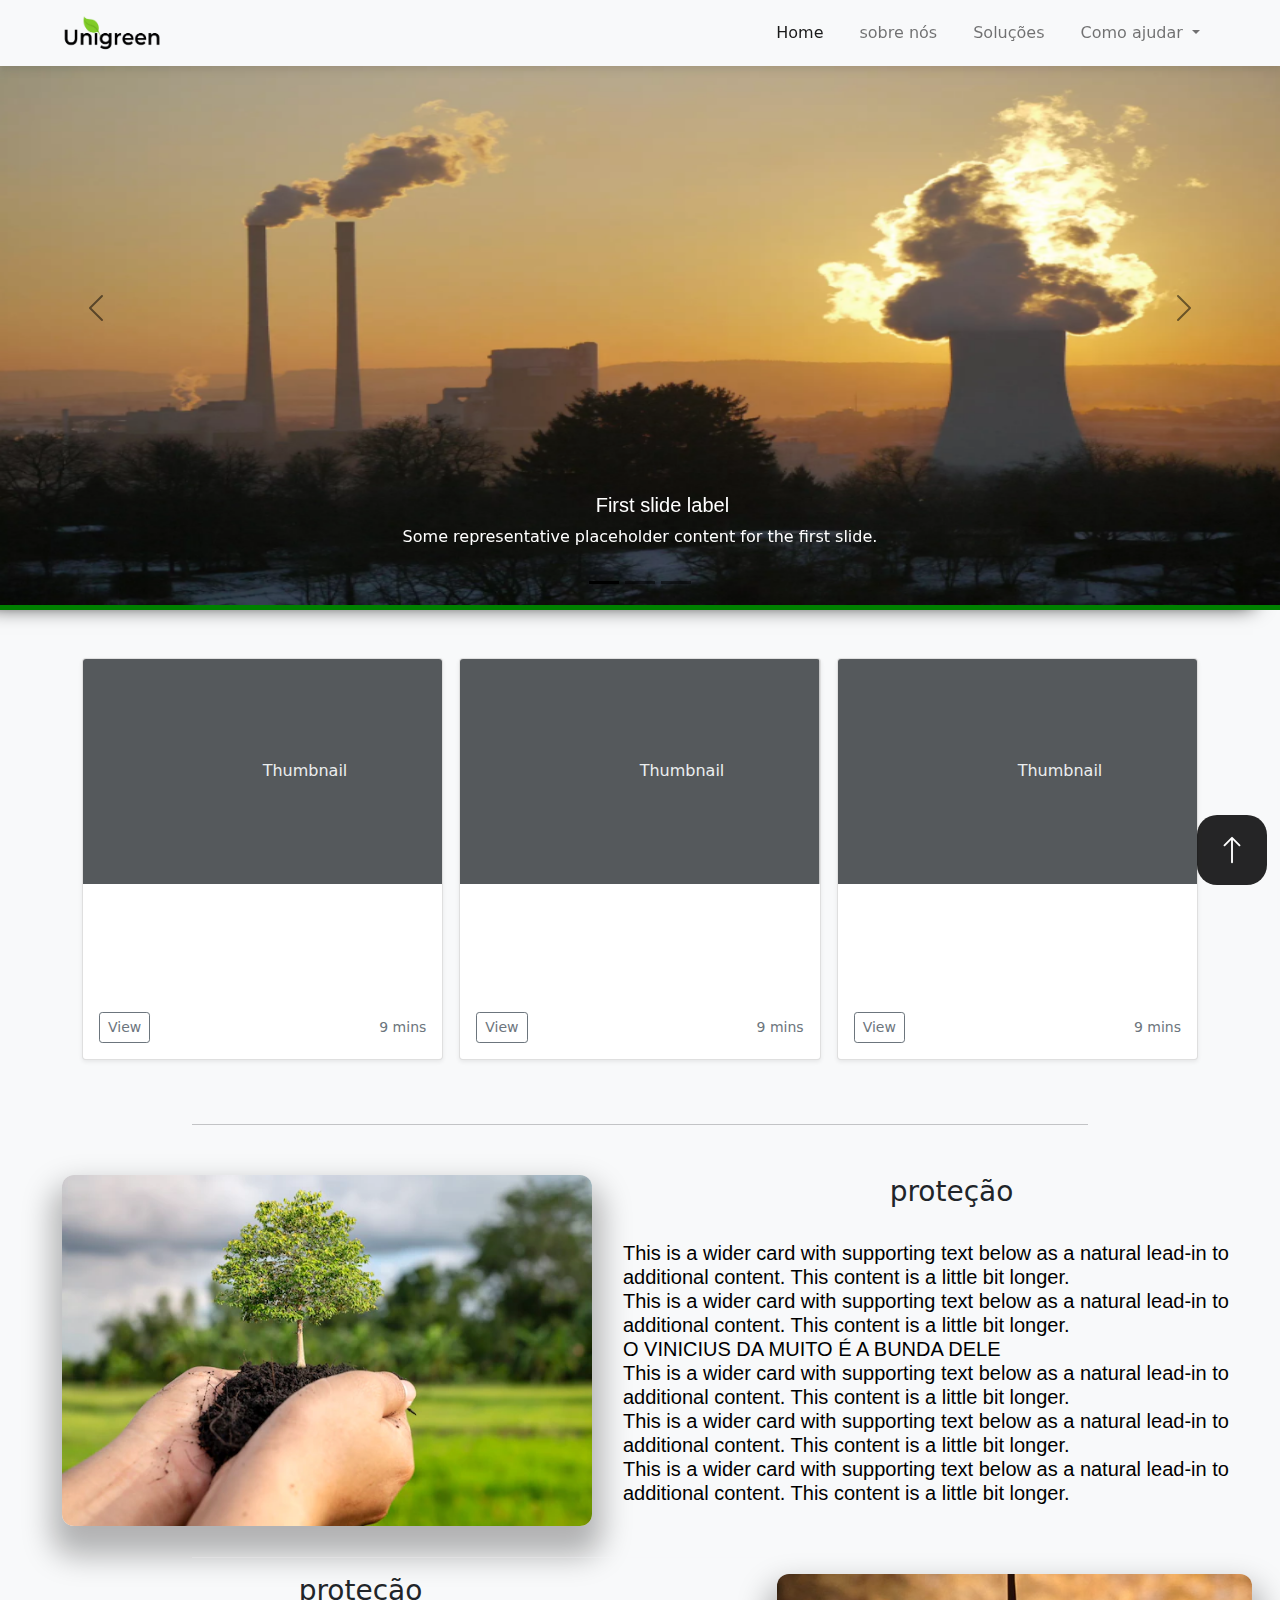
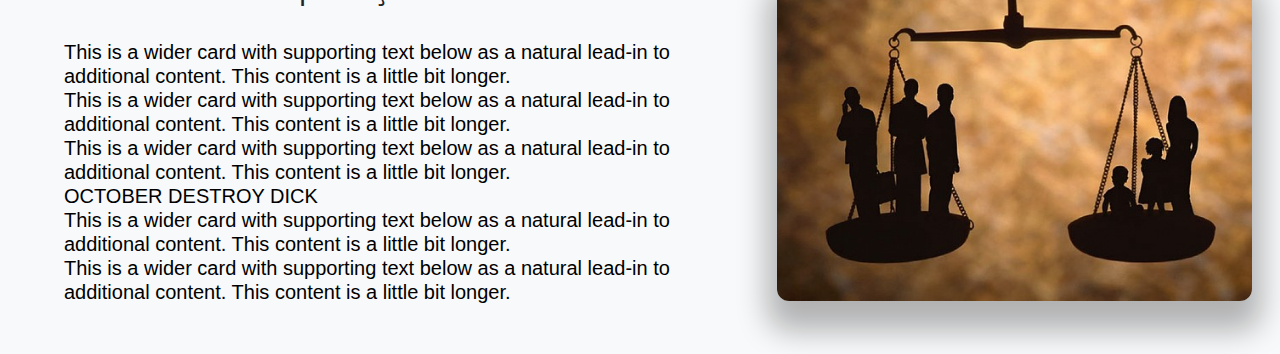
==== index1.html @ b9196254 "a" ====
<!DOCTYPE html>
<html lang="pt-br">

<head>
  <meta charset="utf-8">
  <link rel="icon" type="image/x-icon" href="/imagens/favicon.png">
  <link rel="stylesheet" href="/css/style.css">
  <link rel="stylesheet" href="/css/bootstrap.css">
  <script src="/js/bootstrap.js"> </script>
  <link href="https://fonts.googleapis.com/css2?family=Montserrat:wght@500;700&display=swap" rel="stylesheet">
  <title>Unigreen</title>
</head>
<body>
<header>
  <!-- INÍCIO NAVBAR -->

  <nav class="navbar navbar-expand-lg navbar-light bg-light">
    <div class="container-fluid">
      <a class="navbar-brand" href="#"><img src="/imagens/logounigreen.png" width="100px" height="40px"></a>
      <button class="navbar-toggler" type="button" data-bs-toggle="collapse" data-bs-target="#navbarNavDropdown"
        aria-controls="navbarNavDropdown" aria-expanded="false" aria-label="Toggle navigation">
        <span class="navbar-toggler-icon"></span>
      </button>
      <div class="collapse navbar-collapse" id="navbarNavDropdown">
        <ul class="navbar-nav">
          <li class="nav-item">
            <a class="nav-link active" aria-current="page" href="/index.html">Home</a>
          </li>
          <li class="nav-item">
            <a class="nav-link" href="#"><source>sobre nós</a>
          </li>
          <li class="nav-item">
            <a class="nav-link" href="/index2.html" target="_blank">Soluções</a>
          </li>
          <li class="nav-item dropdown">
            <a class="nav-link dropdown-toggle" href="#" id="navbarDropdownMenuLink" role="button"
              data-bs-toggle="dropdown" aria-expanded="false">
              Como ajudar
            </a>
            <ul class="dropdown-menu" aria-labelledby="navbarDropdownMenuLink">
              <li><a class="dropdown-item" href="/index3.html" target="_blank">Contato</a></li>
              <li><a class="dropdown-item" href="/index4.html" target="_blank">Email</a></li>
            </ul>
          </li>
        </ul>
      </div>
  </nav>
</header>
<!-- FIM NAVBAR -->

  <!-- INÍCIO CARROSSEL -->

  <div id="carouselExampleDark" class="carousel carousel-dark slide" data-bs-ride="carousel">
    <div class="carousel-indicators">
      <button type="button" data-bs-target="#carouselExampleDark" data-bs-slide-to="0" class="active"
        aria-current="true" aria-label="Slide 1"></button>
      <button type="button" data-bs-target="#carouselExampleDark" data-bs-slide-to="1" aria-label="Slide 2"></button>
      <button type="button" data-bs-target="#carouselExampleDark" data-bs-slide-to="2" aria-label="Slide 3"></button>
    </div>
    <div class="carousel-inner">
      <div class="carousel-item active" data-bs-interval="10000">
        <img src="../imagens/efeito.png" width="300px" height="600px" class="d-block w-100" alt="...">
        <div class="carousel-caption d-none d-md-block">
          <h5>First slide label</h5>
          <p>Some representative placeholder content for the first slide.</p>
        </div>
      </div>
      <div class="carousel-item" data-bs-interval="2000">
        <img src="../imagens/mapa.png" width="300px" height="600px" class="d-block w-100" alt="...">
        <div class="carousel-caption d-none d-md-block">
          <h5>Second slide label</h5>
          <p>Some representative placeholder content for the second slide.</p>
        </div>
      </div>
      <div class="carousel-item">
        <img src="../imagens/clima.png" width="300px" height="600px" class="d-block w-100" alt="...">
        <div class="carousel-caption d-none d-md-block">
          <h5 id="h51">Third slide label</h5>
          <p id="h52">Some representative placeholder content for the third slide.</p>
        </div>
      </div>
    </div>
    <button class="carousel-control-prev" type="button" data-bs-target="#carouselExampleDark" data-bs-slide="prev">
      <span class="carousel-control-prev-icon" aria-hidden="true"></span>
      <span class="visually-hidden">Previous</span>
    </button>
    <button class="carousel-control-next" type="button" data-bs-target="#carouselExampleDark" data-bs-slide="next">
      <span class="carousel-control-next-icon" aria-hidden="true"></span>
      <span class="visually-hidden">Next</span>
    </button>
  </div>

  <!-- FIM CARROSSEL -->

  <!-- INÍCIO CONTAINERS -->

  <div class="album py-5 bg-light">
    <div class="container">
      <div class="row row-cols-1 row-cols-sm-2 row-cols-md-3 g-3">
        <div class="col">
          <div class="card shadow-sm">
            <svg class="bd-placeholder-img card-img-top" width="100%" height="225" xmlns="http://www.w3.org/2000/svg"
              role="img" aria-label="Placeholder: Thumbnail" preserveAspectRatio="xMidYMid slice" focusable="false">
              <title>Placeholder</title>
              <rect width="100%" height="100%" fill="#55595c" /><text x="50%" y="50%" fill="#eceeef"
                dy=".3em">Thumbnail</text>
            </svg>

            <div class="card-body">
              <p class="card-text">This is a wider card with supporting text below as a natural lead-in to additional
                content. This content is a little bit longer.</p>
              <div class="d-flex justify-content-between align-items-center">
                <div class="btn-group">
                  <button type="button" class="btn btn-sm btn-outline-secondary">View</button>
                </div>
                <small class="text-muted">9 mins</small>
              </div>
            </div>
          </div>
        </div>
        <div class="col">
          <div class="card shadow-sm">
            <svg class="bd-placeholder-img card-img-top" width="100%" height="225" xmlns="http://www.w3.org/2000/svg"
              role="img" aria-label="Placeholder: Thumbnail" preserveAspectRatio="xMidYMid slice" focusable="false">
              <title>Placeholder</title>
              <rect width="100%" height="100%" fill="#55595c" /><text x="50%" y="50%" fill="#eceeef"
                dy=".3em">Thumbnail</text>
            </svg>

            <div class="card-body">
              <p class="card-text">This is a wider card with supporting text below as a natural lead-in to additional
                content. This content is a little bit longer.</p>
              <div class="d-flex justify-content-between align-items-center">
                <div class="btn-group">
                  <button type="button" href="/imagens/logounigreen.png" class="btn btn-sm btn-outline-secondary">View</button>
                </div>
                <small class="text-muted">9 mins</small>
              </div>
            </div>
          </div>
        </div>
        <div class="col">
          <div class="card shadow-sm">
            <svg class="bd-placeholder-img card-img-top" width="100%" height="225" xmlns="http://www.w3.org/2000/svg"
              role="img" aria-label="Placeholder: Thumbnail" preserveAspectRatio="xMidYMid slice" focusable="false">
              <title>Placeholder</title>
              <rect width="100%" height="100%" fill="#55595c" /><text x="50%" y="50%" fill="#eceeef"
                dy=".3em">Thumbnail</text>
            </svg>

            <div class="card-body">
              <p class="card-text">This is a wider card with supporting text below as a natural lead-in to additional
                content. This content is a little bit longer.</p>
              <div class="d-flex justify-content-between align-items-center">
                <div class="btn-group">
                  <button type="button" class="btn btn-sm btn-outline-secondary">View</button>
                </div>
                <small class="text-muted">9 mins</small>
              </div>
            </div>
          </div>
        </div>
      </div>
    </div>
  </div>

  <!-- FIM CONTAINERS -->

  <center>
    <hr>
  </center>

  <!-- INICIO FLOAT -->

  <div class="fundofloat">
    <div>
      <div style="float: left">
        <img src="../imagens/proteção.png" class="imgfloat" />
      </div>
      <div>
        <center>
          <h3>proteção</h3>
        </center>
        <br />
        <h5 class="txt">
          This is a wider card with supporting text below as a natural lead-in to additional
          content. This content is a little bit longer.
          <br /> This is a wider card with supporting text below as a natural lead-in to additional
          content. This content is a little bit longer.
          <br />
          O VINICIUS DA MUITO É A BUNDA DELE
          <br />
          This is a wider card with supporting text below as a natural lead-in to additional
          content. This content is a little bit longer.
          <br />
          This is a wider card with supporting text below as a natural lead-in to additional
          content. This content is a little bit longer.
          <br />
          This is a wider card with supporting text below as a natural lead-in to additional
          content. This content is a little bit longer.
        </h5>
      </div>
    </div>
    <br />
    <center>
      <hr id="hrum">
    </center>
    <div>
      <div style="float: right">
        <img src="../imagens/social.png" class="imgfloat" />
      </div>
      <div>
        <center>
          <h3>proteção</h3>
        </center>
        <br />
        <h5 class="txt">
          This is a wider card with supporting text below as a natural lead-in to additional
          content. This content is a little bit longer.
          <br /> This is a wider card with supporting text below as a natural lead-in to additional
          content. This content is a little bit longer.
          <br />
          This is a wider card with supporting text below as a natural lead-in to additional
          content. This content is a little bit longer.
          <br />
          OCTOBER DESTROY DICK
          <br />
          This is a wider card with supporting text below as a natural lead-in to additional
          content. This content is a little bit longer.
          <br />
          This is a wider card with supporting text below as a natural lead-in to additional
          content. This content is a little bit longer.
        </h5>
      </div>
    </div>
  </div>
  <!-- FIM DO FLOAT -->
  <a id="link-topo" href="#"><svg xmlns="http://www.w3.org/2000/svg" width="30" height="30" fill="currentColor" class="bi bi-arrow-up" viewBox="0 0 16 16">
    <path fill-rule="evenodd" d="M8 15a.5.5 0 0 0 .5-.5V2.707l3.146 3.147a.5.5 0 0 0 .708-.708l-4-4a.5.5 0 0 0-.708 0l-4 4a.5.5 0 1 0 .708.708L7.5 2.707V14.5a.5.5 0 0 0 .5.5z"/>
  </svg></a>
</body>

</html>
---- css/style.css ----
header {
    position: fixed;
    width: 100%;
    top: 0px;
    z-index: 999;
}
.navbar{
    box-shadow: 2px 2px 10px rgba(0, 0, 0, 0.123);
}
.imgfloat{
    margin-left: 10%;
    margin-bottom: 5%;
    width: 85%;
    border-radius: 12px;
    box-shadow: 0 20px 30px 10px rgba(0, 0, 0, 0.288);
}
hr{
    width: 70%;
}
h5{
    margin-left: 5%;
    margin-bottom: 5%;
    font-family:'Gill Sans', 'Gill Sans MT', Calibri, 'Trebuchet MS', sans-serif;
}

.fundofloat{
    background-color: #F8f9fa;
    margin: 50px 0;
}

#hrum{
    color: #F8f9fa;
}

#link-topo{
    text-decoration: none;
    padding: 20px;
    color:rgb(255, 255, 255);
    background-color: rgba(0, 0, 0, 0.85);
    border-radius: 20px;
    position: fixed;
    right: 3px;
    bottom: 15px;
    margin-right: 10px;
}

#b1{
    background-color: aquamarine;
}

#f2{
    margin-top: 30px;
    padding: 150px 60px;
    border: none;
    border-radius: 15px;
    box-shadow: 0 20px 30px 10px rgba(0, 0, 0, 0.384);
    background-image: url("../imagens/3.jpg");
    color: black;
}
p{
    color: white;
}
h5{
    color:white;
}

#h51{
    color:black;
}

#h52{
    color: black;
}
.txt{
    color:black;
}
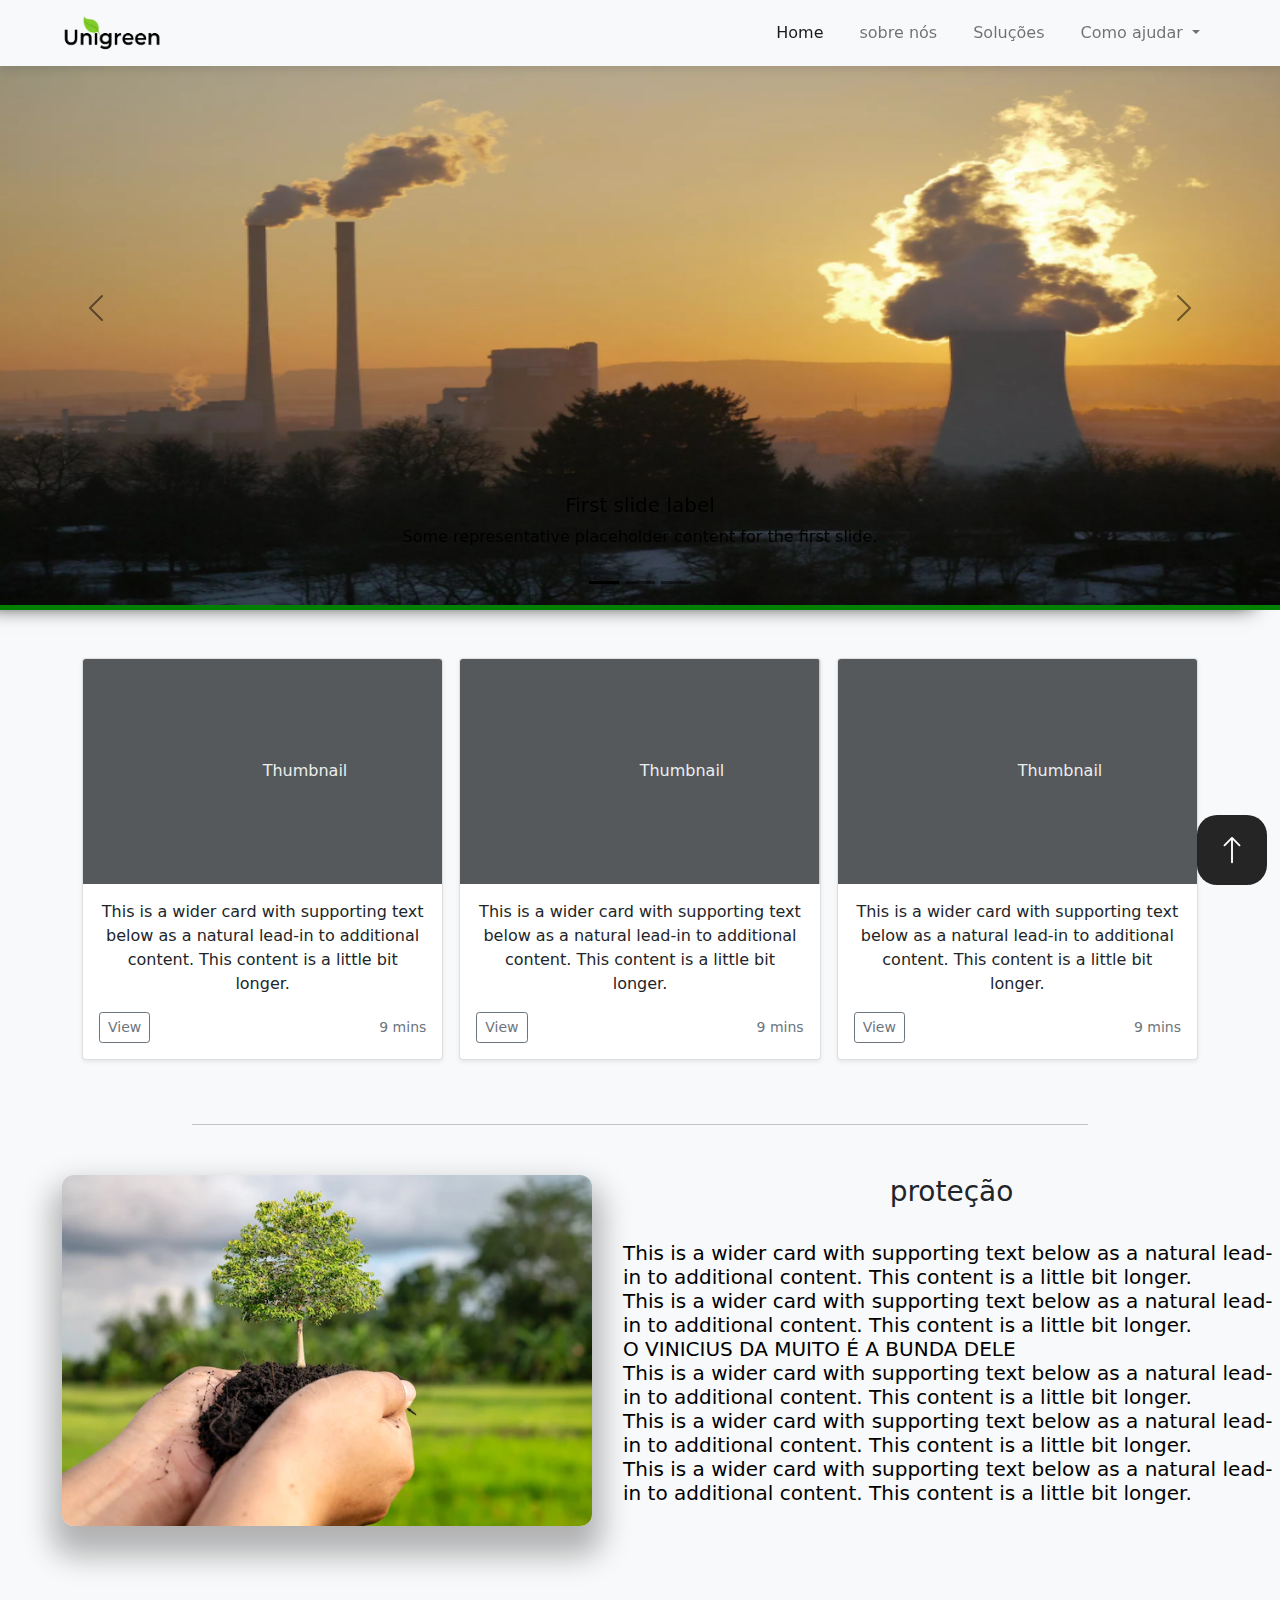
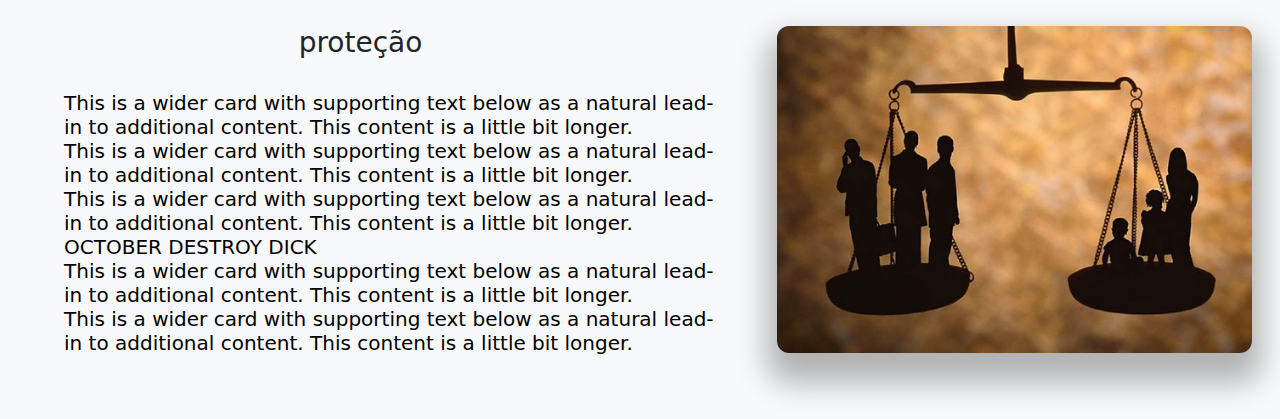
==== commit 64453fd0: "Create index1.html" ====
--- a/index1.html
+++ b/index1.html
@@ -185,7 +185,8 @@
         <h5 class="txt">
           This is a wider card with supporting text below as a natural lead-in to additional
           content. This content is a little bit longer.
-          <br /> This is a wider card with supporting text below as a natural lead-in to additional
+          <br />
+           This is a wider card with supporting text below as a natural lead-in to additional
           content. This content is a little bit longer.
           <br />
           O VINICIUS DA MUITO É A BUNDA DELE
--- a/css/style.css
+++ b/css/style.css
@@ -1,12 +1,27 @@
+.alterafonte {
+    font-family: 'Montserrat', sans-serif;
+    font-weight: 500;
+}
+
+#cima {
+    text-align: center;
+}
+
+#cimalinha {
+    width: 10%;
+}
+
 header {
     position: fixed;
     width: 100%;
     top: 0px;
     z-index: 999;
 }
+
 .navbar{
     box-shadow: 2px 2px 10px rgba(0, 0, 0, 0.123);
 }
+
 .imgfloat{
     margin-left: 10%;
     margin-bottom: 5%;
@@ -14,13 +29,9 @@
     border-radius: 12px;
     box-shadow: 0 20px 30px 10px rgba(0, 0, 0, 0.288);
 }
+
 hr{
     width: 70%;
-}
-h5{
-    margin-left: 5%;
-    margin-bottom: 5%;
-    font-family:'Gill Sans', 'Gill Sans MT', Calibri, 'Trebuchet MS', sans-serif;
 }
 
 .fundofloat{
@@ -57,12 +68,6 @@
     background-image: url("../imagens/3.jpg");
     color: black;
 }
-p{
-    color: white;
-}
-h5{
-    color:white;
-}
 
 #h51{
     color:black;
@@ -73,4 +78,6 @@
 }
 .txt{
     color:black;
+    margin-left: 5%;
+    margin-bottom: 5%;
 }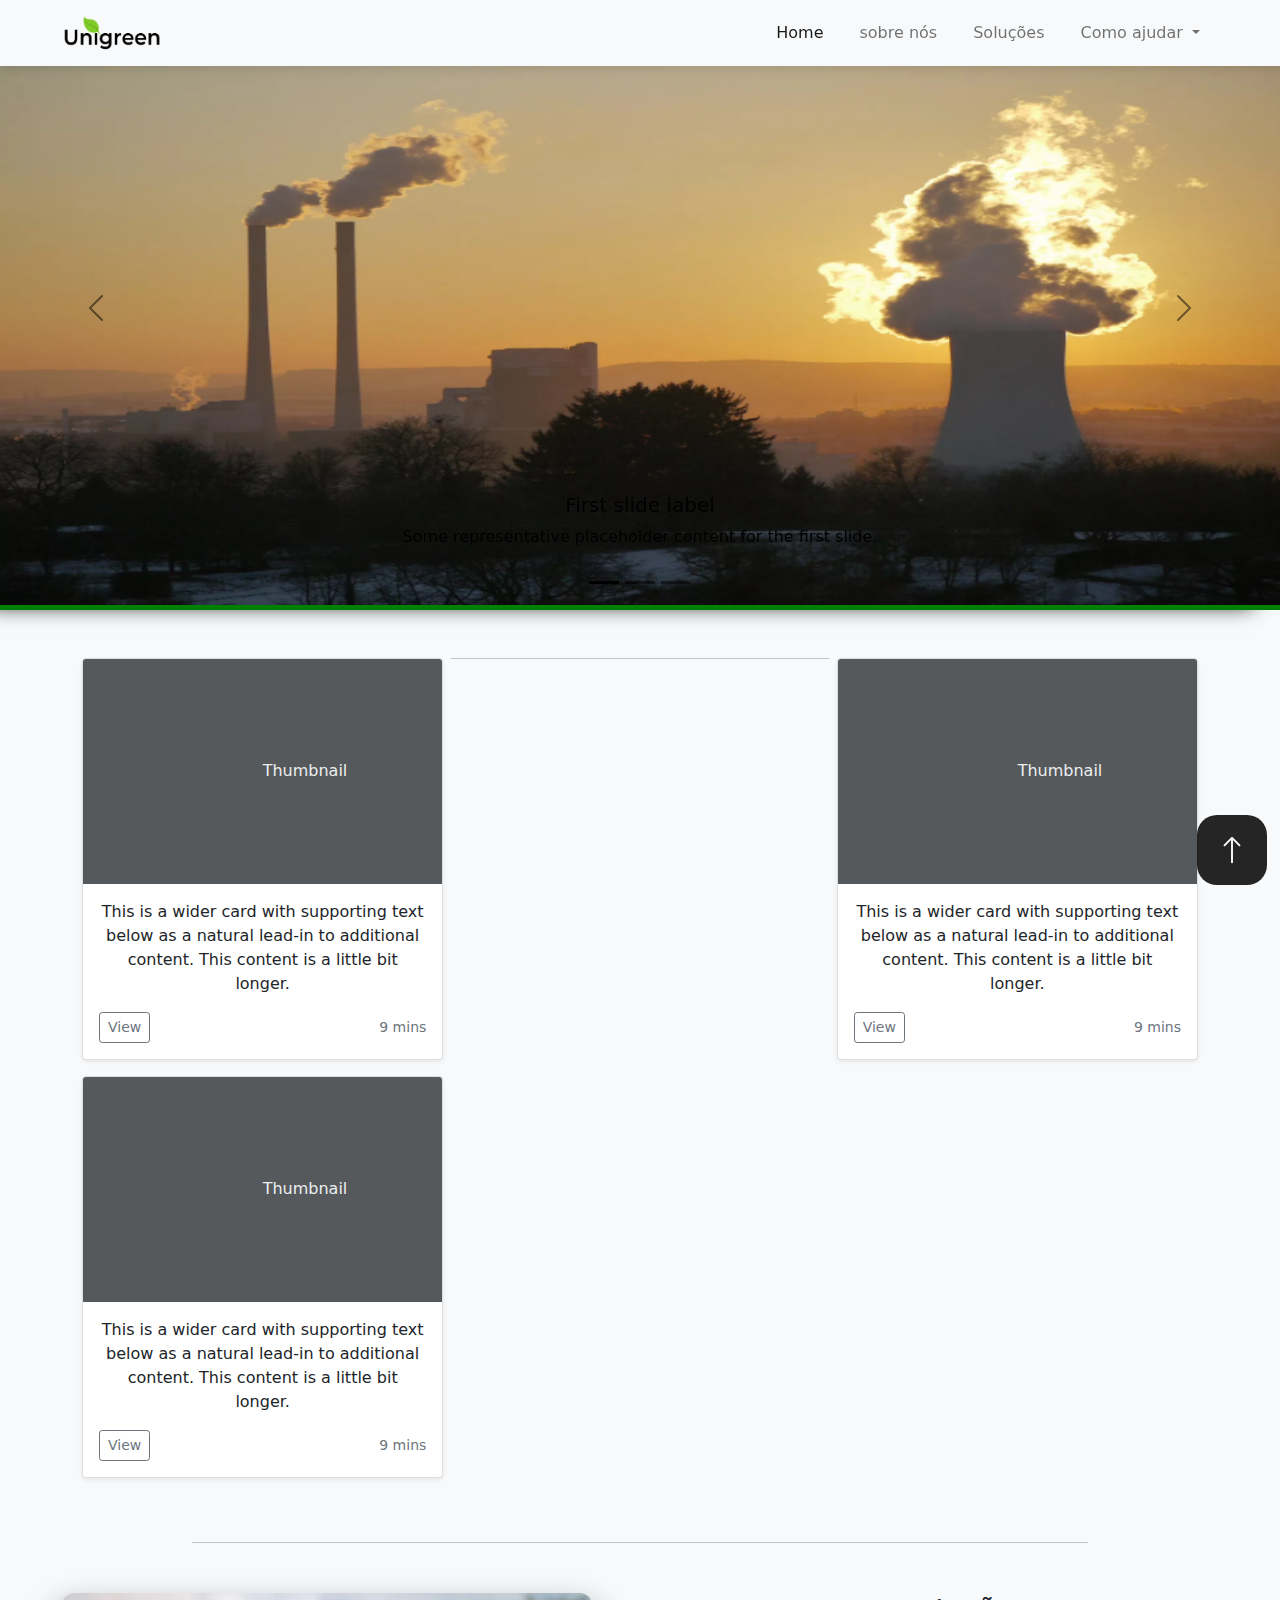
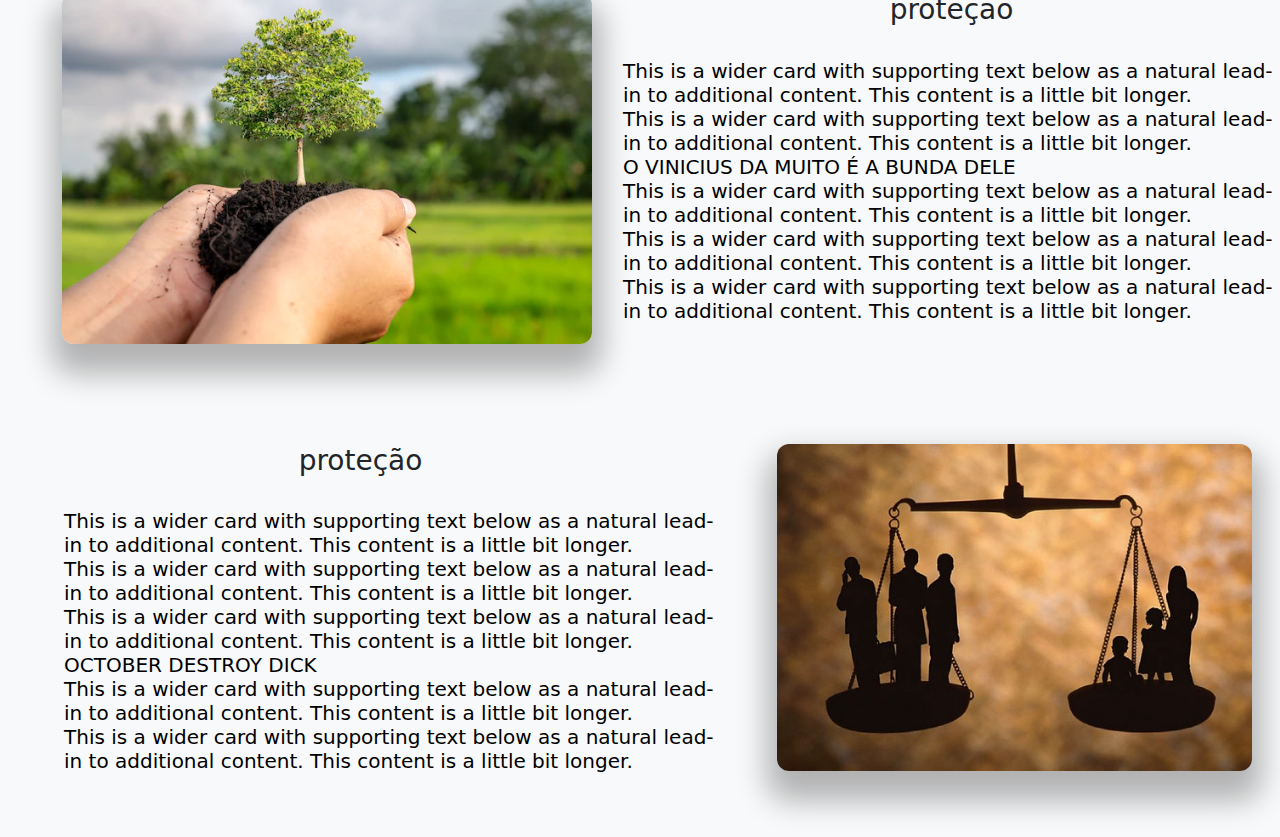
==== commit 9d3f282e: "a" ====
--- a/index1.html
+++ b/index1.html
@@ -118,6 +118,7 @@
             </div>
           </div>
         </div>
+        <hr>
         <div class="col">
           <div class="card shadow-sm">
             <svg class="bd-placeholder-img card-img-top" width="100%" height="225" xmlns="http://www.w3.org/2000/svg"
